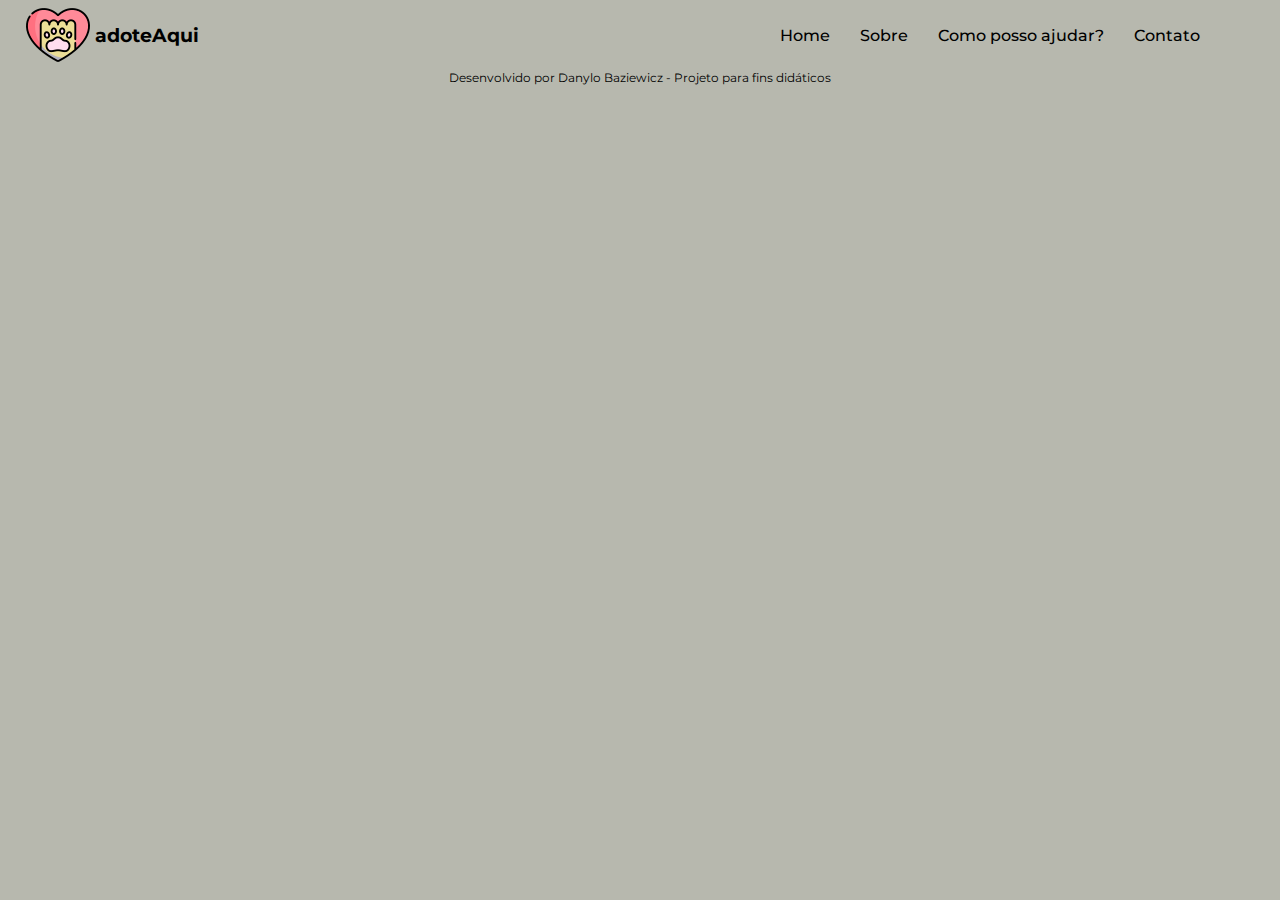
==== catsCatalog.html @ 96d07706 "Added catsCatalog.html and some CSS improvements" ====
<!DOCTYPE html>
<html lang="pt-br">
<head>
    <meta charset="UTF-8">
    <meta http-equiv="X-UA-Compatible" content="IE=edge">
    <meta name="viewport" content="width=device-width, initial-scale=1.0">
    <link rel="stylesheet" href="./index.css">
    <link rel="shortcut icon" type="imagex/png" href="./pawico.ico">
    <style>
        @import url('https://fonts.googleapis.com/css2?family=Montserrat:ital,wght@0,300;0,400;0,500;1,300&display=swap');
    </style>
    <title>Adoção gatinhos - adoteAqui</title>
</head>
<body>
    <header class="header-title">
        <div class="title-class">
            <img src="./pawicon.png" alt="Icone Adote Aqui">
            <h3>adoteAqui</h3>
        </div>
		<nav class="links">
			<img src="./pawicon.png">
            <a href="./index.html">Home</a>
            <a href="./index.html">Sobre</a>
            <a href="./index.html">Como posso ajudar?</a>
            <a href="./index.html">Contato</a>
        </nav>
    </header>
    <main>

    </main>
    <footer>
        <span>Desenvolvido por <a href="https://github.com/danbaziewicz">Danylo Baziewicz</a> - Projeto para fins didáticos</span>
    </footer>
</body>
</html>
---- index.css ----
* {
    margin: 0;
    padding: 0;
    box-sizing: border-box;
}

body{
    font-family: 'Montserrat', sans-serif;
    background-color: #b7b8ae;
}

header {
    display: flex;
    align-items: center;
    justify-content: space-between;
    background-color: #b7b8ae;
    height: 70px;
}

.title-class {
    display: flex;
    align-items: center;
    gap: 5px;
    padding-left: 2%;
}

.title-class img {
    width: 90%;
}

.title-class:hover {
    transform: scale(1.1);
}

.links {
    display: flex;
    justify-content: flex-start;
    gap: 30px;
    align-items: center;
    padding-right: 80px;   
}

.links img {
    display: none;
}

.links a {
    text-decoration: none;
    color: #000000;
    font-weight: 500;
}

.links a:hover {
    transform: scale(1.1);
}

.container {
    display: flex;
    flex-direction: row;
    justify-content: space-around;
    flex-wrap: wrap;
    background-color: #fbdcc7;
    width: 100%;
    padding: 25px 5px 25px 5px;
}

.information-box {
    display: flex;
    flex-direction: column;
    text-align: center;
}

.preview-cats {
    padding: 10px 0 10px 0;
    display: flex;
    flex-direction: row;
    align-items: center;
    flex-wrap: wrap;
    justify-content: space-evenly;
}

.text-main-infos {
    padding: 2% 0 2% 0;
}

.link-cat-catalog {
    padding-top: 10px;
}

.img-cats-config-size-main {
    width: 40%;
    border-radius: 50%;
    box-shadow: #c6cfd7 0 0 0px 7px;
}

.img-life-is-better {
    width: 25%;
}

footer{
    display: flex;
    justify-content: center;
    font-size: 12px;
    width: 100%;
}

footer a {
    text-decoration: none;
    color: #000000;
}

@media (min-width: 1600px) {
    .preview-cats {
        padding: 50px 0 10px 0;
    }
}

@media (min-width: 1360px) {
    
    .container {
        padding-bottom: 10px;
    }

    .preview-cats {
        padding: 0 0 0 0;
    }
}

@media (max-width: 768px) {
    header {
        background-color: #b7b8ae;
        display: flex;
        align-items: center;
        justify-content: flex-start;
    }

    .header-title {
        display: flex;
        flex-direction: column;
        justify-content: center;
    }

    .title-class {
        display: none;
    }

    .header-title .title-class h1 {
        display: none;
    }
    
    .links{
        background-size: 10%;
        background-repeat: no-repeat;
        display: flex;
        flex-direction: row;
        height: auto;
        font-size: 20px;
        padding-right: 0;
    }

    .links img {
        display: block;
    }

    .information-box h1 {
        text-align: center;
        font-size: 30px;
    }
}

@media (max-width: 425px) {

    .header-title {
        display: flex;
        flex-direction: column;
        height: 100%;
    }
    
    .links {
        display: flex;
        flex-direction: column;
        height: 100%;
        font-size: 20px;
        flex-wrap: wrap;
        justify-content: space-evenly;
        flex-wrap: wrap;
        gap: 0;
    }

    .information-box h1 {
        text-align: center;
        font-size: 25px;
    }

    .information-box-comment {
        text-align: center;
        font-size: 15px;
    }
}

@media (max-width: 320px) {

    .information-box h1 {
        text-align: center;
        font-size: 20px;
    }
}
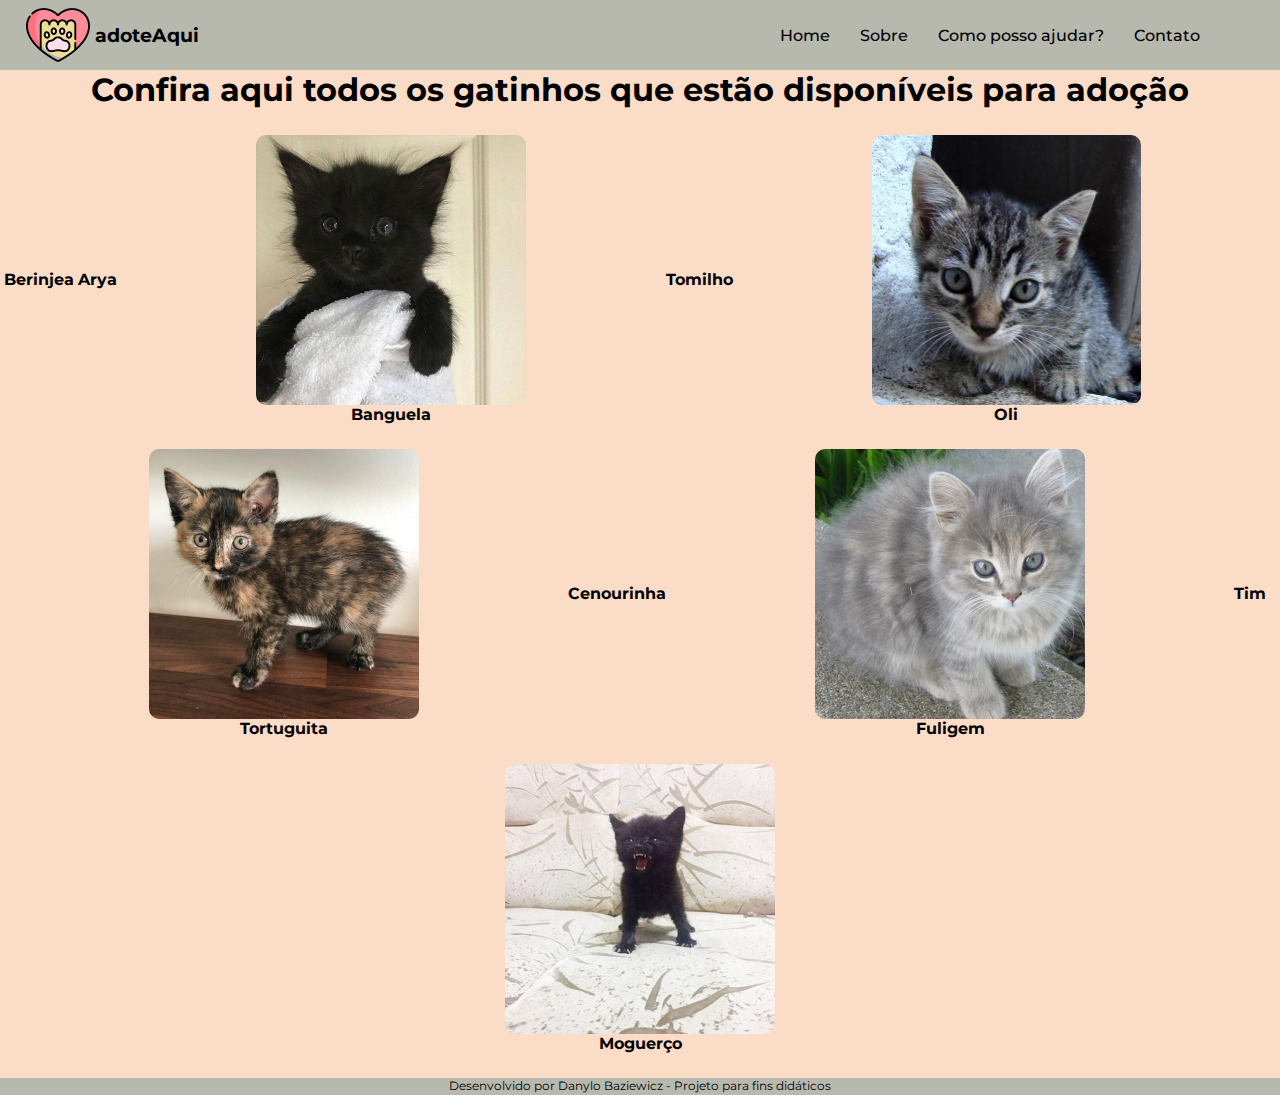
==== commit c9975aa3: "Added catsCatalog.css, list of cats for adoption" ====
--- a/catsCatalog.html
+++ b/catsCatalog.html
@@ -5,6 +5,7 @@
     <meta http-equiv="X-UA-Compatible" content="IE=edge">
     <meta name="viewport" content="width=device-width, initial-scale=1.0">
     <link rel="stylesheet" href="./index.css">
+    <link rel="stylesheet" href="./catsCatalog.css">
     <link rel="shortcut icon" type="imagex/png" href="./pawico.ico">
     <style>
         @import url('https://fonts.googleapis.com/css2?family=Montserrat:ital,wght@0,300;0,400;0,500;1,300&display=swap');
@@ -26,7 +27,49 @@
         </nav>
     </header>
     <main>
-
+        <h1 class="title-adoption">Confira aqui todos os gatinhos que estão disponíveis para adoção</h1>
+        <div class="adoption-container">
+            <div class="div-cats-display">
+                <img class="img-cats-sizing" src="./cats/cat1.jpg" alt="">
+                <p class="cat-names">Berinjea</p>
+            </div>
+            <div class="div-cats-display">
+                <img class="img-cats-sizing" src="./cats/cat2.jpg" alt="">
+                <p class="cat-names">Arya</p>
+            </div>
+            <div class="div-cats-display">
+                <img class="img-cats-sizing" src="./cats/cat3.jpg" alt="">
+                <p class="cat-names">Banguela</p>
+            </div>
+            <div class="div-cats-display">
+                <img class="img-cats-sizing" src="./cats/cat4.jpg" alt="">
+                <p class="cat-names">Tomilho</p>
+            </div>
+            <div class="div-cats-display">
+                <img class="img-cats-sizing" src="./cats/cat5.jpg" alt="">
+                <p class="cat-names">Oli</p>
+            </div>
+            <div class="div-cats-display">
+                <img class="img-cats-sizing" src="./cats/cat6.jpg" alt="">
+                <p class="cat-names">Tortuguita</p>
+            </div>
+            <div class="div-cats-display">
+                <img class="img-cats-sizing" src="./cats/cat7.jpg" alt="">
+                <p class="cat-names">Cenourinha</p>
+            </div>
+            <div class="div-cats-display">
+                <img class="img-cats-sizing" src="./cats/cat8.png" alt="">
+                <p class="cat-names">Fuligem</p>
+            </div>
+            <div class="div-cats-display">
+                <img class="img-cats-sizing" src="./cats/cat9.jpg" alt="">
+                <p class="cat-names">Tim</p>
+            </div>
+            <div class="div-cats-display">
+                <img class="img-cats-sizing" src="./cats/cat10.jpg" alt="">
+                <p class="cat-names">Moguerço</p>
+            </div>
+        </div>
     </main>
     <footer>
         <span>Desenvolvido por <a href="https://github.com/danbaziewicz">Danylo Baziewicz</a> - Projeto para fins didáticos</span>
--- a/index.css
+++ b/index.css
@@ -100,8 +100,9 @@
 footer{
     display: flex;
     justify-content: center;
+    text-align: center;
     font-size: 12px;
-    width: 100%;
+    height: 17px;
 }
 
 footer a {
@@ -109,13 +110,27 @@
     color: #000000;
 }
 
-@media (min-width: 1600px) {
+@media (max-width: 1777.78px) {
+    
+    .preview-cats {
+        padding: 40px 0 100px 0;
+    }
+}
+
+@media (max-width: 1600px) {
     .preview-cats {
         padding: 50px 0 10px 0;
     }
 }
 
-@media (min-width: 1360px) {
+@media (max-width: 1454.55px) {
+
+    .preview-cats {
+        padding-top: 10px;
+    }
+}
+
+@media (max-width: 1360px) {
     
     .container {
         padding-bottom: 10px;
--- a/catsCatalog.css
+++ b/catsCatalog.css
@@ -0,0 +1,38 @@
+main {
+    background-color: #fbdcc7;
+}
+
+.title-adoption {
+    text-align: center;
+}
+
+.adoption-container {
+    padding-top: 2%;
+    width: 100%;
+    display: flex;
+    flex-direction: row;
+    flex-wrap: wrap;
+    justify-content: space-evenly;
+}
+
+.div-cats-display {
+    display: flex;
+    flex-direction: column;
+    align-items: center;
+    justify-content: center;
+    padding-bottom: 2%;
+    
+}
+
+.div-cats-display:hover {
+    transform: scale(1.1);
+}
+
+.img-cats-sizing {
+    width: 50%;
+    border-radius: 10px;
+}
+
+.cat-names {
+    font-weight: bold;
+}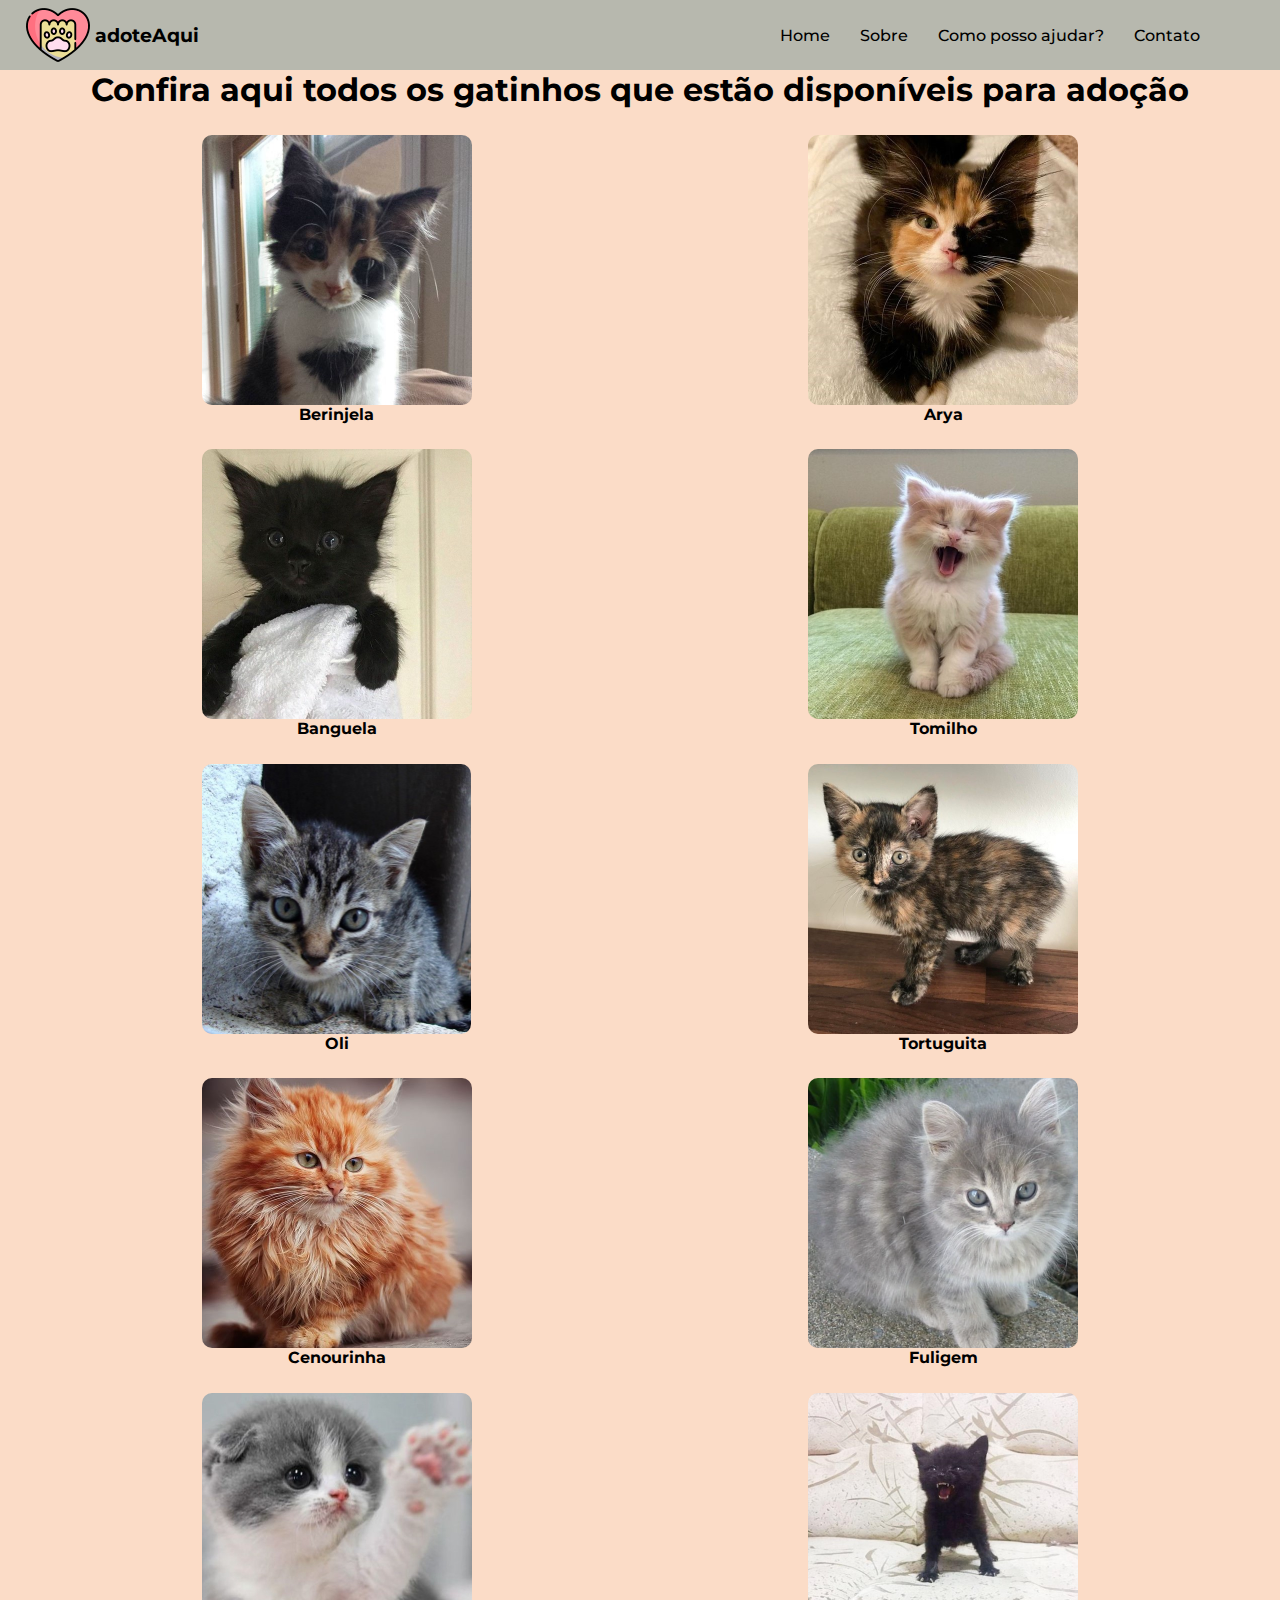
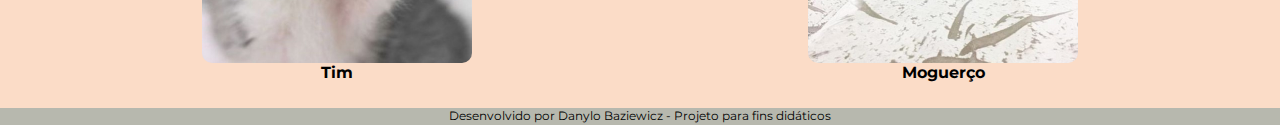
==== commit 9c76d2fc: "Corrected wrong cat name" ====
--- a/catsCatalog.html
+++ b/catsCatalog.html
@@ -31,7 +31,7 @@
         <div class="adoption-container">
             <div class="div-cats-display">
                 <img class="img-cats-sizing" src="./cats/cat1.jpg" alt="">
-                <p class="cat-names">Berinjea</p>
+                <p class="cat-names">Berinjela</p>
             </div>
             <div class="div-cats-display">
                 <img class="img-cats-sizing" src="./cats/cat2.jpg" alt="">
